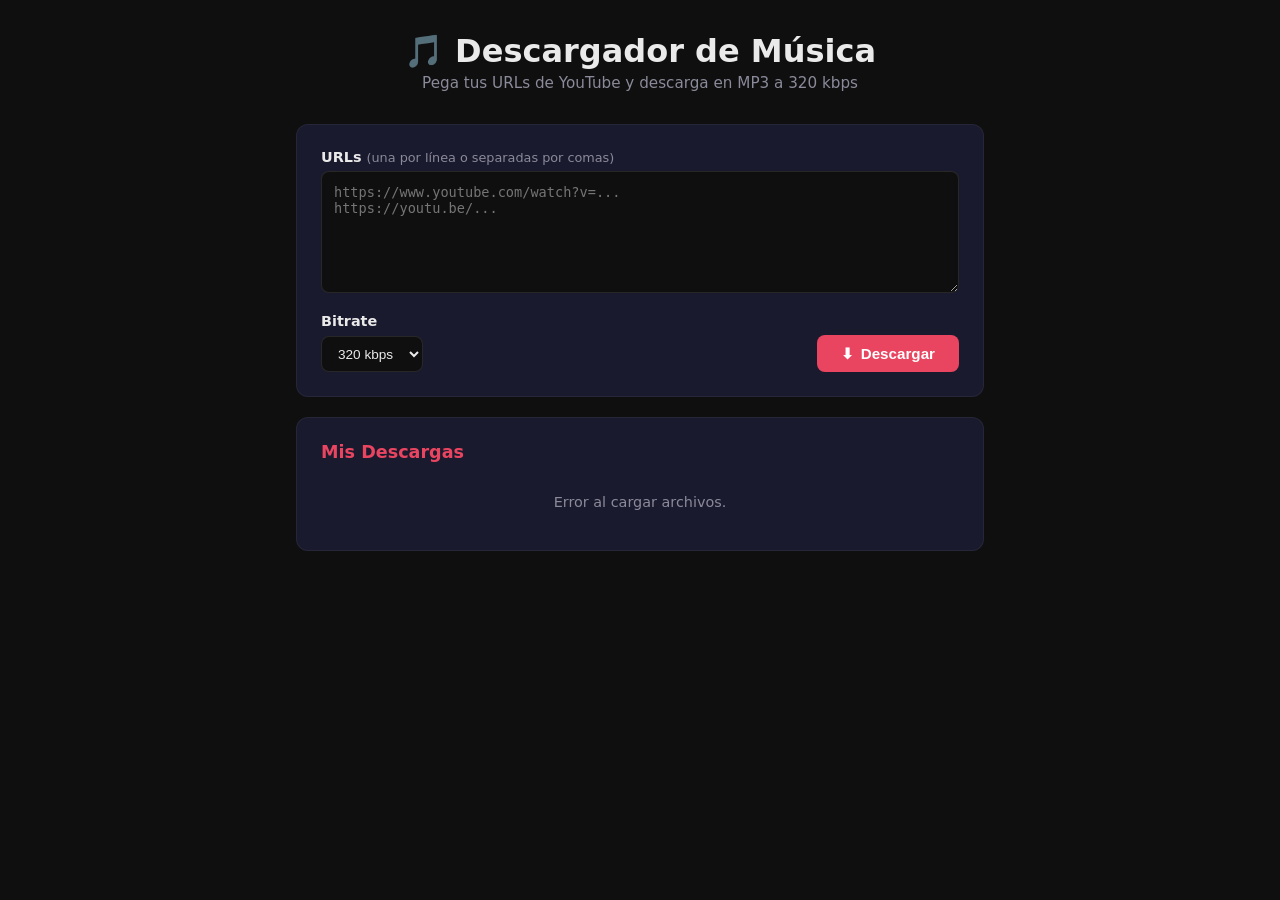
==== templates/index.html @ 40d36263 "feat: crea el descargador de música a MP3 - Añade una interfaz web en Flask para descargar vídeos de" ====
<!DOCTYPE html>
<html lang="es">
<head>
    <meta charset="UTF-8">
    <meta name="viewport" content="width=device-width, initial-scale=1.0">
    <title>🎵 Descargador de Música</title>
    <link rel="stylesheet" href="/static/css/estilo.css">
</head>
<body>
    <div class="contenedor">
        <header>
            <h1>🎵 Descargador de Música</h1>
            <p class="subtitulo">Pega tus URLs de YouTube y descarga en MP3 a 320 kbps</p>
        </header>

        <!-- Formulario -->
        <section class="tarjeta">
            <label for="urls">URLs <span class="hint">(una por línea o separadas por comas)</span></label>
            <textarea id="urls" rows="6" placeholder="https://www.youtube.com/watch?v=...&#10;https://youtu.be/..."></textarea>

            <div class="fila-opciones">
                <div class="campo">
                    <label for="bitrate">Bitrate</label>
                    <select id="bitrate">
                        <option value="128">128 kbps</option>
                        <option value="192">192 kbps</option>
                        <option value="256">256 kbps</option>
                        <option value="320" selected>320 kbps</option>
                    </select>
                </div>
                <button id="btn-descargar" onclick="iniciarDescarga()">
                    <span class="icono">⬇</span> Descargar
                </button>
            </div>
        </section>

        <!-- Progreso -->
        <section id="sec-progreso" class="tarjeta oculto">
            <h2>Progreso</h2>
            <div id="lista-progreso"></div>
            <div id="resumen" class="oculto"></div>
        </section>

        <!-- Archivos descargados -->
        <section class="tarjeta">
            <h2>Mis Descargas</h2>
            <div id="lista-archivos">
                <p class="vacio">Cargando…</p>
            </div>
        </section>
    </div>

    <script src="/static/js/app.js"></script>
</body>
</html>
---- static/css/estilo.css ----
/* ========================================================================== */
/* Descargador de Música — Estilos                                           */
/* ========================================================================== */

:root {
    --bg: #0f0f0f;
    --surface: #1a1a2e;
    --surface-alt: #16213e;
    --primary: #e94560;
    --primary-hover: #ff6b81;
    --accent: #0f3460;
    --text: #eaeaea;
    --text-muted: #8a8a9a;
    --success: #2ecc71;
    --error: #e74c3c;
    --radius: 12px;
}

* {
    margin: 0;
    padding: 0;
    box-sizing: border-box;
}

body {
    font-family: 'Segoe UI', system-ui, -apple-system, sans-serif;
    background: var(--bg);
    color: var(--text);
    min-height: 100vh;
}

.contenedor {
    max-width: 720px;
    margin: 0 auto;
    padding: 2rem 1rem;
}

/* Header */
header {
    text-align: center;
    margin-bottom: 2rem;
}

header h1 {
    font-size: 2rem;
    font-weight: 700;
    margin-bottom: 0.25rem;
}

.subtitulo {
    color: var(--text-muted);
    font-size: 0.95rem;
}

/* Tarjetas */
.tarjeta {
    background: var(--surface);
    border-radius: var(--radius);
    padding: 1.5rem;
    margin-bottom: 1.25rem;
    border: 1px solid rgba(255, 255, 255, 0.05);
}

.tarjeta h2 {
    font-size: 1.1rem;
    margin-bottom: 1rem;
    color: var(--primary);
}

/* Formulario */
label {
    display: block;
    font-weight: 600;
    margin-bottom: 0.4rem;
    font-size: 0.9rem;
}

.hint {
    font-weight: 400;
    color: var(--text-muted);
    font-size: 0.8rem;
}

textarea {
    width: 100%;
    background: var(--bg);
    color: var(--text);
    border: 1px solid rgba(255, 255, 255, 0.1);
    border-radius: 8px;
    padding: 0.75rem;
    font-family: 'Cascadia Code', 'Fira Code', monospace;
    font-size: 0.85rem;
    resize: vertical;
    transition: border-color 0.2s;
}

textarea:focus {
    outline: none;
    border-color: var(--primary);
}

.fila-opciones {
    display: flex;
    align-items: flex-end;
    gap: 1rem;
    margin-top: 1rem;
}

.campo {
    flex-shrink: 0;
}

select {
    background: var(--bg);
    color: var(--text);
    border: 1px solid rgba(255, 255, 255, 0.1);
    border-radius: 8px;
    padding: 0.55rem 0.75rem;
    font-size: 0.85rem;
    cursor: pointer;
}

select:focus {
    outline: none;
    border-color: var(--primary);
}

button {
    margin-left: auto;
    background: var(--primary);
    color: #fff;
    border: none;
    border-radius: 8px;
    padding: 0.6rem 1.5rem;
    font-size: 0.95rem;
    font-weight: 600;
    cursor: pointer;
    transition: background 0.2s, transform 0.1s;
    display: flex;
    align-items: center;
    gap: 0.4rem;
}

button:hover {
    background: var(--primary-hover);
}

button:active {
    transform: scale(0.97);
}

button:disabled {
    opacity: 0.5;
    cursor: not-allowed;
}

/* Progreso */
.oculto {
    display: none !important;
}

.item-progreso {
    background: var(--bg);
    border-radius: 8px;
    padding: 0.75rem 1rem;
    margin-bottom: 0.5rem;
    display: flex;
    flex-direction: column;
    gap: 0.4rem;
}

.item-progreso .fila-info {
    display: flex;
    justify-content: space-between;
    align-items: center;
    font-size: 0.85rem;
}

.item-progreso .titulo {
    font-weight: 600;
    white-space: nowrap;
    overflow: hidden;
    text-overflow: ellipsis;
    max-width: 80%;
}

.item-progreso .estado {
    font-size: 0.8rem;
    color: var(--text-muted);
    flex-shrink: 0;
}

.barra-contenedor {
    width: 100%;
    height: 6px;
    background: rgba(255, 255, 255, 0.08);
    border-radius: 3px;
    overflow: hidden;
}

.barra {
    height: 100%;
    background: var(--primary);
    border-radius: 3px;
    width: 0%;
    transition: width 0.3s ease;
}

.item-progreso.completado .barra {
    background: var(--success);
}

.item-progreso.error .barra {
    background: var(--error);
}

.item-progreso.error .estado {
    color: var(--error);
}

.item-progreso.completado .estado {
    color: var(--success);
}

/* Resumen */
#resumen {
    margin-top: 1rem;
    padding: 0.75rem 1rem;
    border-radius: 8px;
    font-weight: 600;
    text-align: center;
}

#resumen.exito {
    background: rgba(46, 204, 113, 0.15);
    color: var(--success);
}

#resumen.parcial {
    background: rgba(231, 76, 60, 0.15);
    color: var(--error);
}

/* Lista de archivos */
.archivo {
    display: flex;
    justify-content: space-between;
    align-items: center;
    padding: 0.6rem 0.75rem;
    background: var(--bg);
    border-radius: 8px;
    margin-bottom: 0.4rem;
    font-size: 0.85rem;
}

.archivo .nombre {
    white-space: nowrap;
    overflow: hidden;
    text-overflow: ellipsis;
    max-width: 70%;
}

.archivo a {
    color: var(--primary);
    text-decoration: none;
    font-weight: 600;
    flex-shrink: 0;
}

.archivo a:hover {
    color: var(--primary-hover);
}

.archivo .tamano {
    color: var(--text-muted);
    font-size: 0.8rem;
    margin-left: 0.5rem;
    flex-shrink: 0;
}

.vacio {
    color: var(--text-muted);
    text-align: center;
    padding: 1rem;
    font-size: 0.9rem;
}

/* Responsive */
@media (max-width: 500px) {
    .contenedor {
        padding: 1rem 0.5rem;
    }

    .fila-opciones {
        flex-direction: column;
        align-items: stretch;
    }

    button {
        margin-left: 0;
        justify-content: center;
    }
}
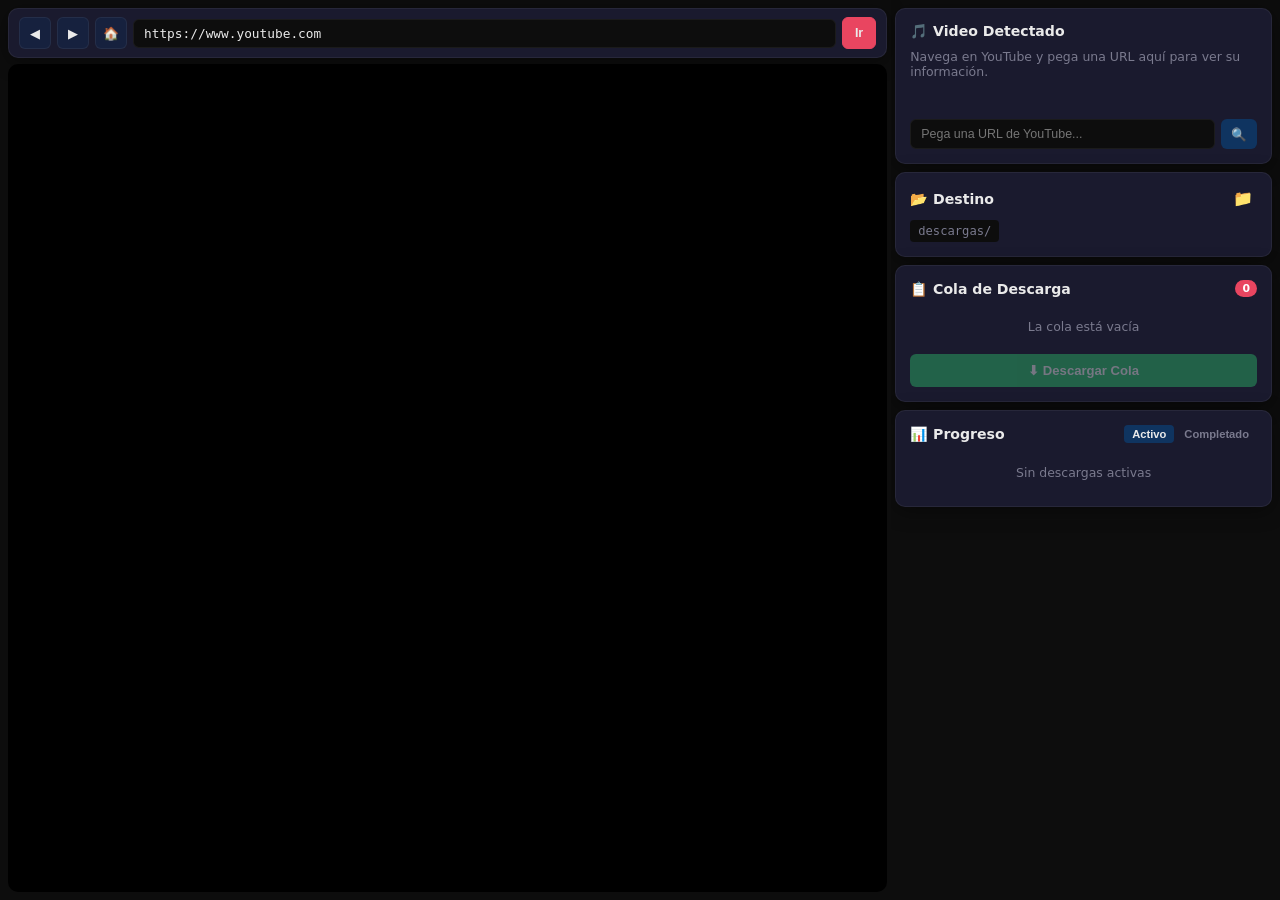
==== commit 137d5263: "feat: añade la cola de descargas y el explorador de carpetas - Añade una cola de descargas que se pr" ====
--- a/templates/index.html
+++ b/templates/index.html
@@ -7,47 +7,118 @@
     <link rel="stylesheet" href="/static/css/estilo.css">
 </head>
 <body>
-    <div class="contenedor">
-        <header>
-            <h1>🎵 Descargador de Música</h1>
-            <p class="subtitulo">Pega tus URLs de YouTube y descarga en MP3 a 320 kbps</p>
-        </header>
+    <!-- Layout principal 70/30 -->
+    <div class="layout-principal">
 
-        <!-- Formulario -->
-        <section class="tarjeta">
-            <label for="urls">URLs <span class="hint">(una por línea o separadas por comas)</span></label>
-            <textarea id="urls" rows="6" placeholder="https://www.youtube.com/watch?v=...&#10;https://youtu.be/..."></textarea>
+        <!-- Panel izquierdo: YouTube (70%) -->
+        <div class="panel-youtube">
+            <div class="barra-navegacion tarjeta-flotante">
+                <button class="btn-nav" id="btn-atras" onclick="navegarAtras()" title="Atrás">◀</button>
+                <button class="btn-nav" id="btn-adelante" onclick="navegarAdelante()" title="Adelante">▶</button>
+                <button class="btn-nav" id="btn-home" onclick="navegarHome()" title="Inicio">🏠</button>
+                <input type="text" id="barra-url" class="input-url" value="https://www.youtube.com" 
+                       placeholder="URL de YouTube..." onkeydown="if(event.key==='Enter') navegarA(this.value)">
+                <button class="btn-nav btn-ir" onclick="navegarA(document.getElementById('barra-url').value)">Ir</button>
+            </div>
+            <iframe id="youtube-frame" 
+                    src="https://www.youtube.com" 
+                    class="frame-youtube"
+                    sandbox="allow-same-origin allow-scripts allow-popups allow-forms allow-presentation"
+                    allow="autoplay; encrypted-media"
+                    referrerpolicy="no-referrer">
+            </iframe>
+        </div>
 
-            <div class="fila-opciones">
-                <div class="campo">
-                    <label for="bitrate">Bitrate</label>
-                    <select id="bitrate">
-                        <option value="128">128 kbps</option>
-                        <option value="192">192 kbps</option>
-                        <option value="256">256 kbps</option>
-                        <option value="320" selected>320 kbps</option>
-                    </select>
+        <!-- Panel derecho: Control (30%) -->
+        <div class="panel-control">
+
+            <!-- Info del video actual -->
+            <div class="tarjeta-flotante" id="seccion-info">
+                <div class="tarjeta-header">
+                    <h3>🎵 Video Detectado</h3>
                 </div>
-                <button id="btn-descargar" onclick="iniciarDescarga()">
-                    <span class="icono">⬇</span> Descargar
+                <div id="info-video" class="info-video">
+                    <p class="texto-muted">Navega en YouTube y pega una URL aquí para ver su información.</p>
+                </div>
+                <div class="input-url-manual">
+                    <input type="text" id="input-url-video" placeholder="Pega una URL de YouTube..." 
+                           onkeydown="if(event.key==='Enter') detectarUrl()">
+                    <button class="btn-accion btn-detectar" onclick="detectarUrl()">🔍</button>
+                </div>
+            </div>
+
+            <!-- Carpeta destino -->
+            <div class="tarjeta-flotante" id="seccion-carpeta-destino">
+                <div class="tarjeta-header">
+                    <h3>📂 Destino</h3>
+                    <button class="btn-icono" onclick="toggleExploradorCarpetas()" title="Explorar carpetas">📁</button>
+                </div>
+                <div class="carpeta-actual">
+                    <span id="ruta-destino" class="ruta-texto">descargas/</span>
+                </div>
+            </div>
+
+            <!-- Cola de descarga -->
+            <div class="tarjeta-flotante" id="seccion-cola">
+                <div class="tarjeta-header">
+                    <h3>📋 Cola de Descarga</h3>
+                    <span class="badge" id="badge-cola">0</span>
+                </div>
+                <div id="lista-cola" class="lista-cola">
+                    <p class="texto-muted texto-centro">La cola está vacía</p>
+                </div>
+                <button class="btn-accion btn-descargar-cola" id="btn-descargar-cola" 
+                        onclick="iniciarDescargaCola()" disabled>
+                    ⬇ Descargar Cola
                 </button>
             </div>
-        </section>
 
-        <!-- Progreso -->
-        <section id="sec-progreso" class="tarjeta oculto">
-            <h2>Progreso</h2>
-            <div id="lista-progreso"></div>
-            <div id="resumen" class="oculto"></div>
-        </section>
+            <!-- Progreso -->
+            <div class="tarjeta-flotante" id="seccion-progreso">
+                <div class="tarjeta-header">
+                    <h3>📊 Progreso</h3>
+                    <div class="tabs-progreso">
+                        <button class="tab activo" onclick="cambiarTabProgreso('activo')">Activo</button>
+                        <button class="tab" onclick="cambiarTabProgreso('completado')">Completado</button>
+                    </div>
+                </div>
+                <div id="lista-progreso-activo" class="lista-progreso">
+                    <p class="texto-muted texto-centro">Sin descargas activas</p>
+                </div>
+                <div id="lista-progreso-completado" class="lista-progreso oculto">
+                    <p class="texto-muted texto-centro">Sin descargas completadas</p>
+                </div>
+            </div>
+        </div>
+    </div>
 
-        <!-- Archivos descargados -->
-        <section class="tarjeta">
-            <h2>Mis Descargas</h2>
-            <div id="lista-archivos">
-                <p class="vacio">Cargando…</p>
+    <!-- Panel de explorador de carpetas (tercera vista, overlay) -->
+    <div class="overlay-carpetas oculto" id="overlay-carpetas">
+        <div class="panel-carpetas tarjeta-flotante">
+            <div class="tarjeta-header">
+                <h3>📁 Explorador de Carpetas</h3>
+                <button class="btn-icono btn-cerrar" onclick="toggleExploradorCarpetas()">✕</button>
             </div>
-        </section>
+            <div class="carpetas-navegacion">
+                <button class="btn-nav-carpeta" id="btn-subir-carpeta" onclick="subirCarpeta()" disabled>⬆ Subir</button>
+                <span class="ruta-texto" id="ruta-explorador">descargas/</span>
+                <button class="btn-nav-carpeta btn-nueva" onclick="mostrarCrearCarpeta()">+ Nueva Carpeta</button>
+            </div>
+            <div id="form-nueva-carpeta" class="form-nueva-carpeta oculto">
+                <input type="text" id="input-nueva-carpeta" placeholder="Nombre de la carpeta..."
+                       onkeydown="if(event.key==='Enter') crearCarpeta()">
+                <button class="btn-accion btn-crear" onclick="crearCarpeta()">Crear</button>
+                <button class="btn-accion btn-cancelar" onclick="cancelarCrearCarpeta()">✕</button>
+            </div>
+            <div id="lista-carpetas" class="lista-carpetas">
+                <p class="texto-muted texto-centro">Cargando...</p>
+            </div>
+            <div class="carpetas-acciones">
+                <button class="btn-accion btn-seleccionar" onclick="seleccionarCarpetaActual()">
+                    ✓ Seleccionar esta carpeta como destino
+                </button>
+            </div>
+        </div>
     </div>
 
     <script src="/static/js/app.js"></script>
--- a/static/css/estilo.css
+++ b/static/css/estilo.css
@@ -1,19 +1,23 @@
 /* ========================================================================== */
-/* Descargador de Música — Estilos                                           */
+/* Descargador de Música — Estilos (Layout 70/30)                            */
 /* ========================================================================== */
 
 :root {
-    --bg: #0f0f0f;
+    --bg: #0d0d0d;
     --surface: #1a1a2e;
     --surface-alt: #16213e;
+    --surface-hover: #1f2b47;
     --primary: #e94560;
     --primary-hover: #ff6b81;
     --accent: #0f3460;
     --text: #eaeaea;
-    --text-muted: #8a8a9a;
+    --text-muted: #7a7a8e;
     --success: #2ecc71;
     --error: #e74c3c;
-    --radius: 12px;
+    --warning: #f39c12;
+    --border: rgba(255, 255, 255, 0.06);
+    --radius: 10px;
+    --shadow: 0 4px 20px rgba(0, 0, 0, 0.4);
 }
 
 * {
@@ -26,154 +30,419 @@
     font-family: 'Segoe UI', system-ui, -apple-system, sans-serif;
     background: var(--bg);
     color: var(--text);
-    min-height: 100vh;
-}
-
-.contenedor {
-    max-width: 720px;
-    margin: 0 auto;
-    padding: 2rem 1rem;
-}
-
-/* Header */
-header {
-    text-align: center;
-    margin-bottom: 2rem;
-}
-
-header h1 {
-    font-size: 2rem;
-    font-weight: 700;
-    margin-bottom: 0.25rem;
-}
-
-.subtitulo {
-    color: var(--text-muted);
-    font-size: 0.95rem;
-}
-
-/* Tarjetas */
-.tarjeta {
+    height: 100vh;
+    overflow: hidden;
+}
+
+/* ---- Layout principal 70/30 ---- */
+
+.layout-principal {
+    display: flex;
+    height: 100vh;
+    gap: 0;
+}
+
+.panel-youtube {
+    flex: 7;
+    display: flex;
+    flex-direction: column;
+    min-width: 0;
+    padding: 8px 4px 8px 8px;
+}
+
+.panel-control {
+    flex: 3;
+    display: flex;
+    flex-direction: column;
+    gap: 8px;
+    padding: 8px 8px 8px 4px;
+    overflow-y: auto;
+    min-width: 280px;
+    max-width: 420px;
+}
+
+/* ---- Tarjetas flotantes ---- */
+
+.tarjeta-flotante {
     background: var(--surface);
     border-radius: var(--radius);
-    padding: 1.5rem;
-    margin-bottom: 1.25rem;
-    border: 1px solid rgba(255, 255, 255, 0.05);
-}
-
-.tarjeta h2 {
-    font-size: 1.1rem;
-    margin-bottom: 1rem;
-    color: var(--primary);
-}
-
-/* Formulario */
-label {
-    display: block;
+    border: 1px solid var(--border);
+    box-shadow: var(--shadow);
+    padding: 14px;
+}
+
+.tarjeta-header {
+    display: flex;
+    align-items: center;
+    justify-content: space-between;
+    margin-bottom: 10px;
+}
+
+.tarjeta-header h3 {
+    font-size: 0.88rem;
     font-weight: 600;
-    margin-bottom: 0.4rem;
-    font-size: 0.9rem;
-}
-
-.hint {
-    font-weight: 400;
-    color: var(--text-muted);
+    color: var(--text);
+}
+
+/* ---- Barra de navegación YouTube ---- */
+
+.barra-navegacion {
+    display: flex;
+    align-items: center;
+    gap: 6px;
+    padding: 8px 10px;
+    margin-bottom: 6px;
+    flex-shrink: 0;
+}
+
+.btn-nav {
+    background: var(--surface-alt);
+    border: 1px solid var(--border);
+    color: var(--text);
+    border-radius: 6px;
+    width: 32px;
+    height: 32px;
+    cursor: pointer;
+    display: flex;
+    align-items: center;
+    justify-content: center;
     font-size: 0.8rem;
-}
-
-textarea {
-    width: 100%;
-    background: var(--bg);
-    color: var(--text);
-    border: 1px solid rgba(255, 255, 255, 0.1);
-    border-radius: 8px;
-    padding: 0.75rem;
+    transition: background 0.15s;
+    flex-shrink: 0;
+}
+
+.btn-nav:hover {
+    background: var(--surface-hover);
+}
+
+.btn-ir {
+    width: auto;
+    padding: 0 12px;
+    font-size: 0.78rem;
+    font-weight: 600;
+    background: var(--primary);
+    border-color: var(--primary);
+}
+
+.btn-ir:hover {
+    background: var(--primary-hover);
+}
+
+.input-url {
+    flex: 1;
+    background: var(--bg);
+    border: 1px solid var(--border);
+    border-radius: 6px;
+    color: var(--text);
+    padding: 6px 10px;
+    font-size: 0.8rem;
     font-family: 'Cascadia Code', 'Fira Code', monospace;
-    font-size: 0.85rem;
-    resize: vertical;
-    transition: border-color 0.2s;
-}
-
-textarea:focus {
+    min-width: 0;
+}
+
+.input-url:focus {
     outline: none;
     border-color: var(--primary);
 }
 
-.fila-opciones {
-    display: flex;
-    align-items: flex-end;
-    gap: 1rem;
-    margin-top: 1rem;
-}
-
-.campo {
-    flex-shrink: 0;
-}
-
-select {
-    background: var(--bg);
-    color: var(--text);
-    border: 1px solid rgba(255, 255, 255, 0.1);
-    border-radius: 8px;
-    padding: 0.55rem 0.75rem;
-    font-size: 0.85rem;
-    cursor: pointer;
-}
-
-select:focus {
+/* ---- iframe YouTube ---- */
+
+.frame-youtube {
+    flex: 1;
+    width: 100%;
+    border: none;
+    border-radius: var(--radius);
+    background: #000;
+}
+
+/* ---- Info del video ---- */
+
+.info-video {
+    min-height: 60px;
+}
+
+.info-video-card {
+    display: flex;
+    gap: 10px;
+    align-items: flex-start;
+}
+
+.info-thumb {
+    width: 100px;
+    height: 56px;
+    border-radius: 6px;
+    object-fit: cover;
+    flex-shrink: 0;
+    background: var(--bg);
+}
+
+.info-datos {
+    flex: 1;
+    min-width: 0;
+}
+
+.info-titulo {
+    font-size: 0.82rem;
+    font-weight: 600;
+    line-height: 1.3;
+    margin-bottom: 3px;
+    display: -webkit-box;
+    -webkit-line-clamp: 2;
+    -webkit-box-orient: vertical;
+    overflow: hidden;
+}
+
+.info-canal {
+    font-size: 0.75rem;
+    color: var(--text-muted);
+}
+
+.info-duracion {
+    font-size: 0.72rem;
+    color: var(--text-muted);
+    margin-top: 2px;
+}
+
+.info-acciones {
+    display: flex;
+    gap: 6px;
+    margin-top: 10px;
+}
+
+.input-url-manual {
+    display: flex;
+    gap: 6px;
+    margin-top: 10px;
+}
+
+.input-url-manual input {
+    flex: 1;
+    background: var(--bg);
+    border: 1px solid var(--border);
+    border-radius: 6px;
+    color: var(--text);
+    padding: 7px 10px;
+    font-size: 0.78rem;
+    min-width: 0;
+}
+
+.input-url-manual input:focus {
     outline: none;
     border-color: var(--primary);
 }
 
-button {
-    margin-left: auto;
+/* ---- Botones de acción ---- */
+
+.btn-accion {
+    border: none;
+    border-radius: 6px;
+    padding: 7px 14px;
+    font-size: 0.78rem;
+    font-weight: 600;
+    cursor: pointer;
+    transition: background 0.15s, transform 0.1s;
+    display: inline-flex;
+    align-items: center;
+    gap: 4px;
+}
+
+.btn-accion:active {
+    transform: scale(0.97);
+}
+
+.btn-accion:disabled {
+    opacity: 0.4;
+    cursor: not-allowed;
+}
+
+.btn-detectar {
+    background: var(--accent);
+    color: var(--text);
+    padding: 7px 10px;
+    flex-shrink: 0;
+}
+
+.btn-detectar:hover {
+    background: var(--surface-hover);
+}
+
+.btn-agregar-cola {
     background: var(--primary);
     color: #fff;
+    flex: 1;
+}
+
+.btn-agregar-cola:hover {
+    background: var(--primary-hover);
+}
+
+.btn-descargar-cola {
+    width: 100%;
+    background: var(--success);
+    color: #fff;
+    margin-top: 8px;
+    padding: 9px;
+    font-size: 0.82rem;
+    justify-content: center;
+}
+
+.btn-descargar-cola:hover:not(:disabled) {
+    background: #27ae60;
+}
+
+.btn-icono {
+    background: none;
     border: none;
-    border-radius: 8px;
-    padding: 0.6rem 1.5rem;
-    font-size: 0.95rem;
+    color: var(--text-muted);
+    cursor: pointer;
+    font-size: 1rem;
+    padding: 2px 4px;
+    border-radius: 4px;
+    transition: color 0.15s;
+}
+
+.btn-icono:hover {
+    color: var(--text);
+}
+
+/* ---- Carpeta destino ---- */
+
+.carpeta-actual {
+    display: flex;
+    align-items: center;
+    gap: 6px;
+}
+
+.ruta-texto {
+    font-family: 'Cascadia Code', 'Fira Code', monospace;
+    font-size: 0.76rem;
+    color: var(--text-muted);
+    background: var(--bg);
+    padding: 4px 8px;
+    border-radius: 4px;
+    overflow: hidden;
+    text-overflow: ellipsis;
+    white-space: nowrap;
+}
+
+/* ---- Badge ---- */
+
+.badge {
+    background: var(--primary);
+    color: #fff;
+    font-size: 0.68rem;
+    font-weight: 700;
+    padding: 2px 7px;
+    border-radius: 10px;
+    min-width: 20px;
+    text-align: center;
+}
+
+/* ---- Cola de descarga ---- */
+
+.lista-cola {
+    max-height: 200px;
+    overflow-y: auto;
+}
+
+.item-cola {
+    display: flex;
+    align-items: center;
+    gap: 8px;
+    padding: 8px;
+    background: var(--bg);
+    border-radius: 6px;
+    margin-bottom: 5px;
+}
+
+.item-cola-thumb {
+    width: 48px;
+    height: 27px;
+    border-radius: 4px;
+    object-fit: cover;
+    flex-shrink: 0;
+    background: var(--surface-alt);
+}
+
+.item-cola-info {
+    flex: 1;
+    min-width: 0;
+}
+
+.item-cola-titulo {
+    font-size: 0.75rem;
     font-weight: 600;
+    white-space: nowrap;
+    overflow: hidden;
+    text-overflow: ellipsis;
+}
+
+.item-cola-meta {
+    font-size: 0.68rem;
+    color: var(--text-muted);
+}
+
+.item-cola-eliminar {
+    background: none;
+    border: none;
+    color: var(--text-muted);
     cursor: pointer;
-    transition: background 0.2s, transform 0.1s;
-    display: flex;
-    align-items: center;
-    gap: 0.4rem;
-}
-
-button:hover {
-    background: var(--primary-hover);
-}
-
-button:active {
-    transform: scale(0.97);
-}
-
-button:disabled {
-    opacity: 0.5;
-    cursor: not-allowed;
-}
-
-/* Progreso */
-.oculto {
-    display: none !important;
+    font-size: 0.85rem;
+    padding: 2px 4px;
+    border-radius: 4px;
+    flex-shrink: 0;
+}
+
+.item-cola-eliminar:hover {
+    color: var(--error);
+}
+
+/* ---- Progreso ---- */
+
+.tabs-progreso {
+    display: flex;
+    gap: 2px;
+}
+
+.tab {
+    background: none;
+    border: none;
+    color: var(--text-muted);
+    font-size: 0.7rem;
+    font-weight: 600;
+    padding: 3px 8px;
+    border-radius: 4px;
+    cursor: pointer;
+    transition: all 0.15s;
+}
+
+.tab.activo {
+    background: var(--accent);
+    color: var(--text);
+}
+
+.tab:hover:not(.activo) {
+    color: var(--text);
+}
+
+.lista-progreso {
+    max-height: 220px;
+    overflow-y: auto;
 }
 
 .item-progreso {
     background: var(--bg);
-    border-radius: 8px;
-    padding: 0.75rem 1rem;
-    margin-bottom: 0.5rem;
-    display: flex;
-    flex-direction: column;
-    gap: 0.4rem;
+    border-radius: 6px;
+    padding: 8px 10px;
+    margin-bottom: 5px;
 }
 
 .item-progreso .fila-info {
     display: flex;
     justify-content: space-between;
     align-items: center;
-    font-size: 0.85rem;
+    font-size: 0.75rem;
+    margin-bottom: 5px;
 }
 
 .item-progreso .titulo {
@@ -181,27 +450,27 @@
     white-space: nowrap;
     overflow: hidden;
     text-overflow: ellipsis;
-    max-width: 80%;
+    max-width: 70%;
 }
 
 .item-progreso .estado {
-    font-size: 0.8rem;
+    font-size: 0.7rem;
     color: var(--text-muted);
     flex-shrink: 0;
 }
 
 .barra-contenedor {
     width: 100%;
-    height: 6px;
-    background: rgba(255, 255, 255, 0.08);
-    border-radius: 3px;
+    height: 4px;
+    background: rgba(255, 255, 255, 0.06);
+    border-radius: 2px;
     overflow: hidden;
 }
 
 .barra {
     height: 100%;
     background: var(--primary);
-    border-radius: 3px;
+    border-radius: 2px;
     width: 0%;
     transition: width 0.3s ease;
 }
@@ -210,6 +479,10 @@
     background: var(--success);
 }
 
+.item-progreso.completado .estado {
+    color: var(--success);
+}
+
 .item-progreso.error .barra {
     background: var(--error);
 }
@@ -218,86 +491,218 @@
     color: var(--error);
 }
 
-.item-progreso.completado .estado {
-    color: var(--success);
-}
-
-/* Resumen */
-#resumen {
-    margin-top: 1rem;
-    padding: 0.75rem 1rem;
-    border-radius: 8px;
+/* ---- Explorador de carpetas (overlay) ---- */
+
+.overlay-carpetas {
+    position: fixed;
+    top: 0;
+    left: 0;
+    right: 0;
+    bottom: 0;
+    background: rgba(0, 0, 0, 0.6);
+    display: flex;
+    align-items: center;
+    justify-content: center;
+    z-index: 100;
+    backdrop-filter: blur(4px);
+}
+
+.panel-carpetas {
+    width: 500px;
+    max-width: 90vw;
+    max-height: 80vh;
+    display: flex;
+    flex-direction: column;
+    padding: 18px;
+}
+
+.carpetas-navegacion {
+    display: flex;
+    align-items: center;
+    gap: 8px;
+    margin-bottom: 10px;
+    flex-wrap: wrap;
+}
+
+.btn-nav-carpeta {
+    background: var(--surface-alt);
+    border: 1px solid var(--border);
+    color: var(--text);
+    border-radius: 6px;
+    padding: 5px 10px;
+    font-size: 0.75rem;
+    cursor: pointer;
+    transition: background 0.15s;
+}
+
+.btn-nav-carpeta:hover:not(:disabled) {
+    background: var(--surface-hover);
+}
+
+.btn-nav-carpeta:disabled {
+    opacity: 0.4;
+    cursor: not-allowed;
+}
+
+.btn-nueva {
+    margin-left: auto;
+    background: var(--accent);
+    border-color: var(--accent);
+}
+
+.btn-cerrar {
+    font-size: 1.1rem;
+    color: var(--text-muted);
+}
+
+.btn-cerrar:hover {
+    color: var(--error);
+}
+
+.form-nueva-carpeta {
+    display: flex;
+    gap: 6px;
+    margin-bottom: 10px;
+}
+
+.form-nueva-carpeta input {
+    flex: 1;
+    background: var(--bg);
+    border: 1px solid var(--border);
+    border-radius: 6px;
+    color: var(--text);
+    padding: 6px 10px;
+    font-size: 0.78rem;
+}
+
+.form-nueva-carpeta input:focus {
+    outline: none;
+    border-color: var(--primary);
+}
+
+.btn-crear {
+    background: var(--success);
+    color: #fff;
+}
+
+.btn-cancelar {
+    background: var(--error);
+    color: #fff;
+    padding: 7px 8px;
+}
+
+.lista-carpetas {
+    flex: 1;
+    overflow-y: auto;
+    max-height: 400px;
+    min-height: 150px;
+}
+
+.item-carpeta {
+    display: flex;
+    align-items: center;
+    gap: 8px;
+    padding: 8px 10px;
+    background: var(--bg);
+    border-radius: 6px;
+    margin-bottom: 4px;
+    cursor: pointer;
+    transition: background 0.15s;
+    font-size: 0.8rem;
+}
+
+.item-carpeta:hover {
+    background: var(--surface-hover);
+}
+
+.item-carpeta.es-carpeta {
     font-weight: 600;
-    text-align: center;
-}
-
-#resumen.exito {
-    background: rgba(46, 204, 113, 0.15);
-    color: var(--success);
-}
-
-#resumen.parcial {
-    background: rgba(231, 76, 60, 0.15);
-    color: var(--error);
-}
-
-/* Lista de archivos */
-.archivo {
-    display: flex;
-    justify-content: space-between;
-    align-items: center;
-    padding: 0.6rem 0.75rem;
-    background: var(--bg);
-    border-radius: 8px;
-    margin-bottom: 0.4rem;
-    font-size: 0.85rem;
-}
-
-.archivo .nombre {
+}
+
+.item-carpeta .icono-carpeta {
+    font-size: 1rem;
+    flex-shrink: 0;
+}
+
+.item-carpeta .nombre-item {
+    flex: 1;
     white-space: nowrap;
     overflow: hidden;
     text-overflow: ellipsis;
-    max-width: 70%;
-}
-
-.archivo a {
-    color: var(--primary);
-    text-decoration: none;
-    font-weight: 600;
-    flex-shrink: 0;
-}
-
-.archivo a:hover {
-    color: var(--primary-hover);
-}
-
-.archivo .tamano {
-    color: var(--text-muted);
-    font-size: 0.8rem;
-    margin-left: 0.5rem;
-    flex-shrink: 0;
-}
-
-.vacio {
-    color: var(--text-muted);
+}
+
+.item-carpeta .tamano-item {
+    color: var(--text-muted);
+    font-size: 0.72rem;
+    flex-shrink: 0;
+}
+
+.carpetas-acciones {
+    margin-top: 10px;
+}
+
+.btn-seleccionar {
+    width: 100%;
+    background: var(--primary);
+    color: #fff;
+    justify-content: center;
+    padding: 9px;
+}
+
+.btn-seleccionar:hover {
+    background: var(--primary-hover);
+}
+
+/* ---- Utilidades ---- */
+
+.oculto {
+    display: none !important;
+}
+
+.texto-muted {
+    color: var(--text-muted);
+    font-size: 0.78rem;
+}
+
+.texto-centro {
     text-align: center;
-    padding: 1rem;
-    font-size: 0.9rem;
-}
-
-/* Responsive */
-@media (max-width: 500px) {
-    .contenedor {
-        padding: 1rem 0.5rem;
-    }
-
-    .fila-opciones {
-        flex-direction: column;
-        align-items: stretch;
-    }
-
-    button {
-        margin-left: 0;
-        justify-content: center;
-    }
-}
+    padding: 12px 0;
+}
+
+.cargando {
+    opacity: 0.6;
+    pointer-events: none;
+}
+
+/* Spinner */
+.spinner {
+    display: inline-block;
+    width: 14px;
+    height: 14px;
+    border: 2px solid var(--text-muted);
+    border-top-color: var(--primary);
+    border-radius: 50%;
+    animation: spin 0.6s linear infinite;
+}
+
+@keyframes spin {
+    to { transform: rotate(360deg); }
+}
+
+/* Scrollbar personalizado */
+::-webkit-scrollbar {
+    width: 5px;
+}
+
+::-webkit-scrollbar-track {
+    background: transparent;
+}
+
+::-webkit-scrollbar-thumb {
+    background: rgba(255, 255, 255, 0.1);
+    border-radius: 3px;
+}
+
+::-webkit-scrollbar-thumb:hover {
+    background: rgba(255, 255, 255, 0.2);
+}
